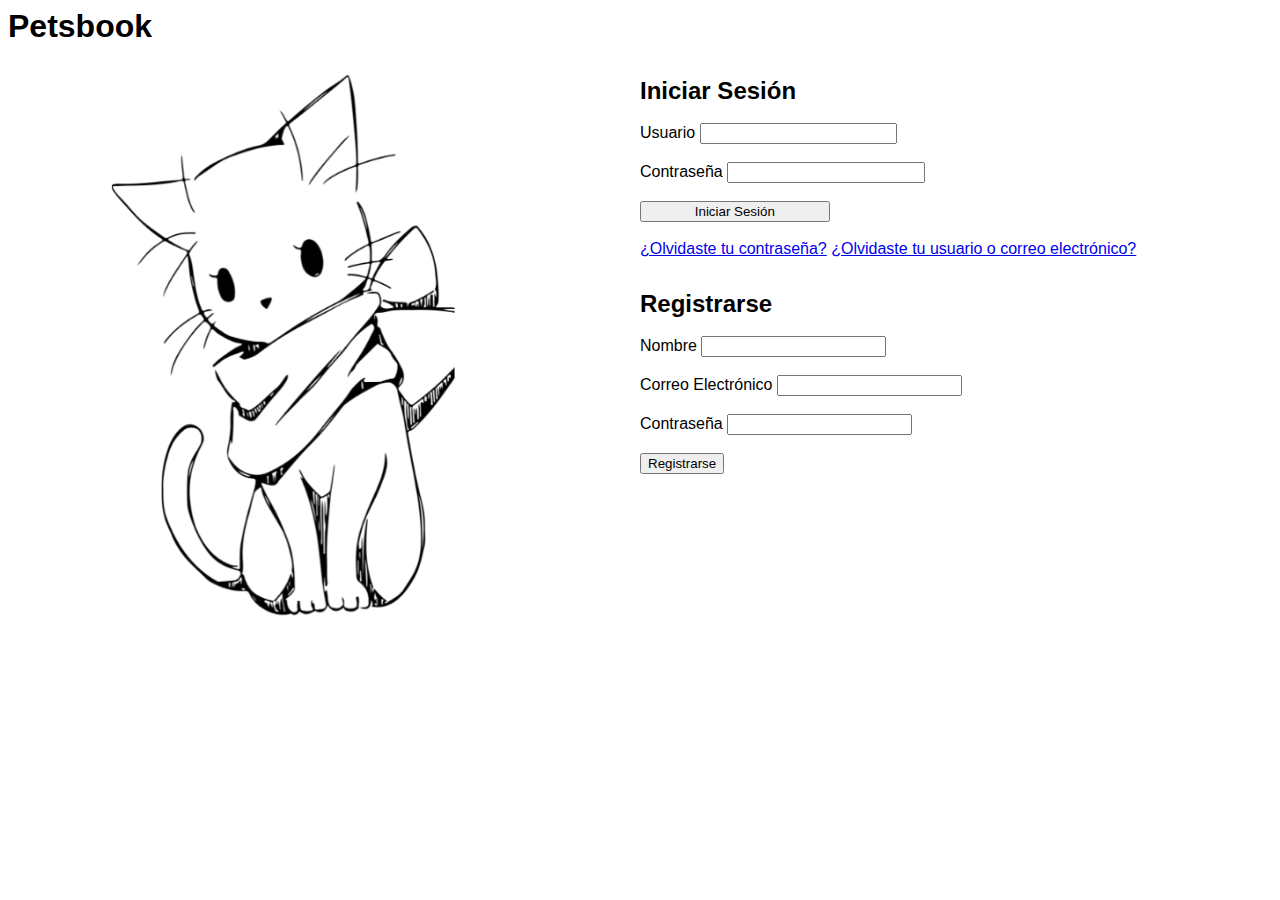
==== index.html @ 42d2437a "corrigiendo rutas" ====
<!DOCTYPE html>
<html lang="es">
<head>
  <meta charset="UTF-8">
  <title>Mi Aplicación Web</title>
  <link rel="stylesheet" href="styles/styles.css"> <!-- Enlace a archivo de estilos CSS -->
</head>
<body>
  <!-- Contenido de tu aplicación web aquí -->
  <header class="header">
    <!--<img src="/images/logo.png" class="logo" alt="Logo de PetsBook">-->
    <h1 class="title">Petsbook</h1>

  </header>
  <main>
    <container class="container">
        <img src="images/imagen01.png" alt="imagen">
    </container>
  <container class="container">
    <section id="inicio-sesion" class="registro-usuario">
      <h2>Iniciar Sesión</h2><br>
      <form class="formulario-inicio-container">
        <label for="usuario">Usuario</label>
        <input type="email" id="usuario" name="usuario" required class="input-design"><br><br>
        <label for="contrasena">Contraseña</label>
        <input type="password" id="contrasena" name="contrasena" required class="input-design"><br>
        <br><button type="button" class="button-iniciarSesion"  id="registro-boton" onclick="btnRegistrar()">Iniciar Sesión</button>
      </form>
      <br>
      <a href="recuperar-contraseña">¿Olvidaste tu contraseña?</a>
      <a href="recuperar-contraseña">¿Olvidaste tu usuario o correo electrónico?</a>

    </section>
      <section id="registro" class="registro-usuario">
      <h2>Registrarse</h2> <br>
      <form class="formulario-registro-container" id="formulario-registro"> 
        <label for="nombre">Nombre</label>
        <input type="text" id="nombre" name="nombre" required><br>
        <br><label for="correo">Correo Electrónico</label>
        <input type="email" id="correo" name="correo" required><br>
        <br><label for="contrasena">Contraseña</label>
        <input type="password" id="contrasena" name="contrasena" required><br>
        <br>
        <button type="button" > Registrarse</button>
      </form>
    </section>
  </container>
  
</main> 
<script src="js/datos-registro.js"></script>
</body>


</html>
---- styles/styles.css ----
body{
    font-family: Arial, Helvetica, sans-serif;
}

.logo{
    width: 70px;
  height: 70px;
}
h1{
    display: inline;
      }
main{
    display: flex;
    flex-wrap: nowrap;
    flex-direction: row;

    
}

.container{
    flex-basis: 50%;
}


.header h1, img, h2{
    align-items: center;
    margin: 0;
    
}

.registro-usuario{
    padding-top: 2em;
}


img{
    height: 600px;
    width: 550px;
}

.form-container {
    display: flex;
    flex-direction: column;

}

.button-iniciarSesion{
    width: 30%;
    
}

.input-design{
    width: 30%;
}
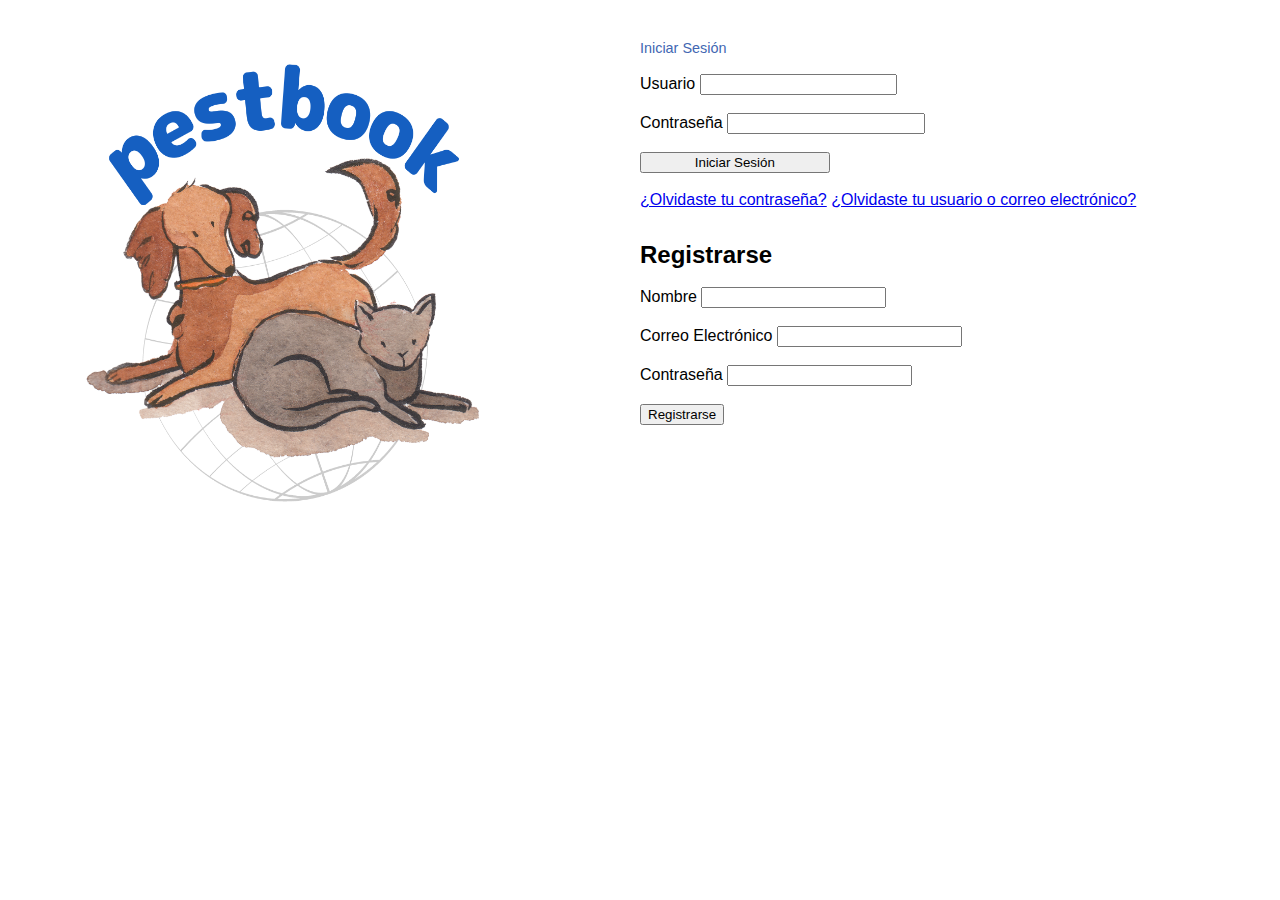
==== commit b89c8cd9: "cambiando imagen de página de inicio de sesión, modificando estilos en la etiqueta h2" ====
--- a/index.html
+++ b/index.html
@@ -8,17 +8,17 @@
 <body>
   <!-- Contenido de tu aplicación web aquí -->
   <header class="header">
-    <!--<img src="/images/logo.png" class="logo" alt="Logo de PetsBook">-->
-    <h1 class="title">Petsbook</h1>
+   
+    <!--<h1 class="title">Petsbook</h1>-->
 
   </header>
   <main>
     <container class="container">
-        <img src="images/imagen01.png" alt="imagen">
+        <img src="images/pestbook.png" alt="imagen">
     </container>
   <container class="container">
     <section id="inicio-sesion" class="registro-usuario">
-      <h2>Iniciar Sesión</h2><br>
+      <h2 class="subtitulo-iniciar-sesion">Iniciar Sesión</h2><br>
       <form class="formulario-inicio-container">
         <label for="usuario">Usuario</label>
         <input type="email" id="usuario" name="usuario" required class="input-design"><br><br>
@@ -41,7 +41,7 @@
         <br><label for="contrasena">Contraseña</label>
         <input type="password" id="contrasena" name="contrasena" required><br>
         <br>
-        <button type="button" > Registrarse</button>
+        <button type="button" >Registrarse</button>
       </form>
     </section>
   </container>
--- a/styles/styles.css
+++ b/styles/styles.css
@@ -10,6 +10,12 @@
 h1{
     display: inline;
       }
+
+.subtitulo-iniciar-sesion{
+    font-size: 0.9rem;
+    font-weight: 500;
+    color: #4267B2;
+}
 main{
     display: flex;
     flex-wrap: nowrap;
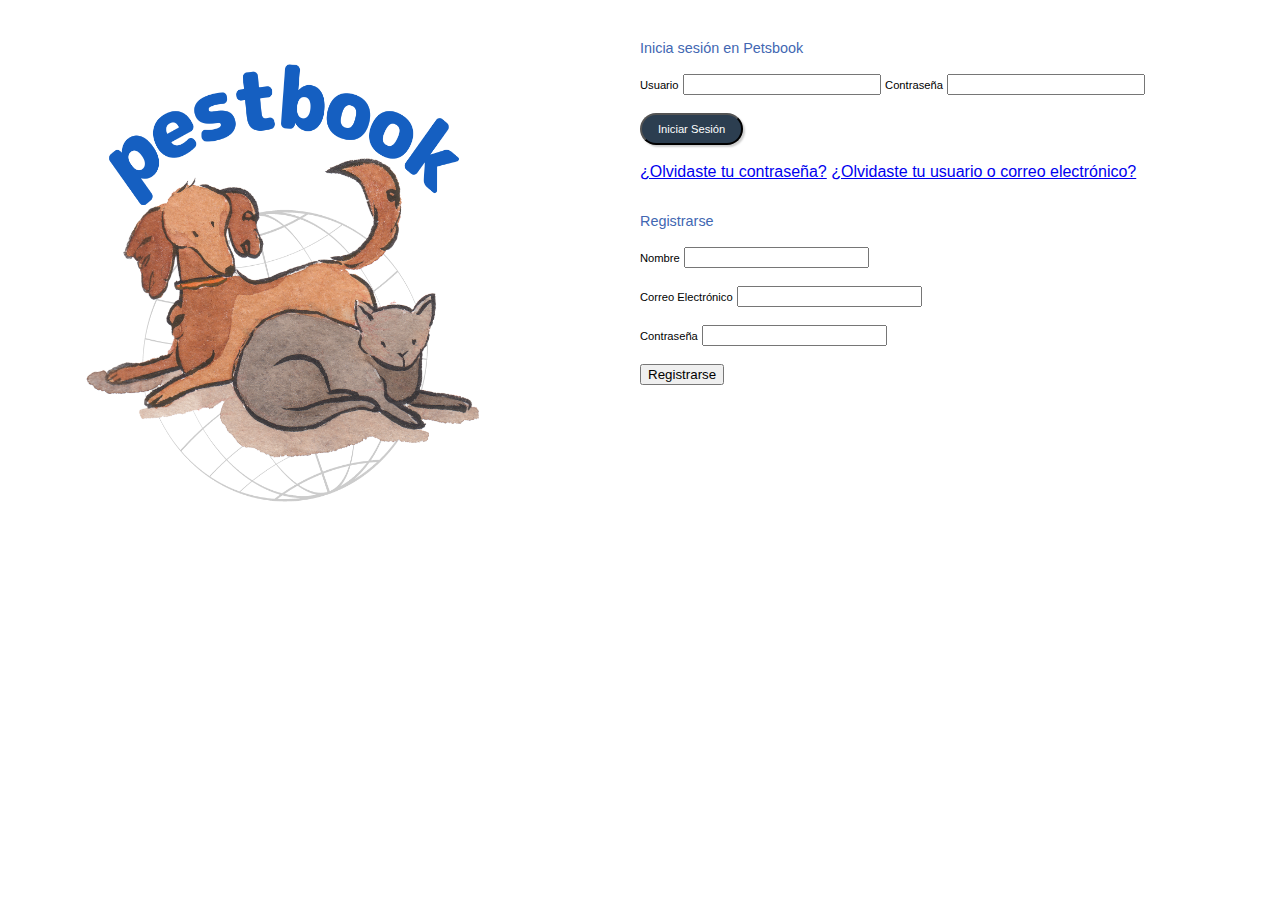
==== commit 20c767cf: "añadiendo etiquetas, clases y cambiando estilos al botón y labels" ====
--- a/index.html
+++ b/index.html
@@ -18,11 +18,11 @@
     </container>
   <container class="container">
     <section id="inicio-sesion" class="registro-usuario">
-      <h2 class="subtitulo-iniciar-sesion">Iniciar Sesión</h2><br>
+      <h2 class="subtitulo-iniciar-sesion">Inicia sesión en Petsbook</h2><br>
       <form class="formulario-inicio-container">
-        <label for="usuario">Usuario</label>
-        <input type="email" id="usuario" name="usuario" required class="input-design"><br><br>
-        <label for="contrasena">Contraseña</label>
+        <label for="usuario" class="label">Usuario</label>
+        <input type="email" id="usuario" name="usuario" required class="input-design">
+        <label for="contrasena" class="label">Contraseña</label>
         <input type="password" id="contrasena" name="contrasena" required class="input-design"><br>
         <br><button type="button" class="button-iniciarSesion"  id="registro-boton" onclick="btnRegistrar()">Iniciar Sesión</button>
       </form>
@@ -32,13 +32,13 @@
 
     </section>
       <section id="registro" class="registro-usuario">
-      <h2>Registrarse</h2> <br>
+      <h2 class="subtitulo-registrarse">Registrarse</h2> <br>
       <form class="formulario-registro-container" id="formulario-registro"> 
-        <label for="nombre">Nombre</label>
+        <label for="nombre" class="label">Nombre</label>
         <input type="text" id="nombre" name="nombre" required><br>
-        <br><label for="correo">Correo Electrónico</label>
+        <br><label for="correo" class="label">Correo Electrónico</label>
         <input type="email" id="correo" name="correo" required><br>
-        <br><label for="contrasena">Contraseña</label>
+        <br><label for="contrasena" class="label">Contraseña</label>
         <input type="password" id="contrasena" name="contrasena" required><br>
         <br>
         <button type="button" >Registrarse</button>
--- a/styles/styles.css
+++ b/styles/styles.css
@@ -11,10 +11,14 @@
     display: inline;
       }
 
-.subtitulo-iniciar-sesion{
+.subtitulo-iniciar-sesion, .subtitulo-registrarse{
     font-size: 0.9rem;
     font-weight: 500;
     color: #4267B2;
+}
+
+.label {
+    font-size: 0.7rem;
 }
 main{
     display: flex;
@@ -52,9 +56,19 @@
 }
 
 .button-iniciarSesion{
-    width: 30%;
-    
+    width: auto;
+    font-size: 0.7rem;
+    padding: 8px 16px;
+    border-radius: 20px;
+    background-color: #2c3e50;
+    color: #fff;
+    box-shadow: 2px 2px 2px rgba(0, 0, 0, 0.2);
+    transition: background-color 0.3s ease-in-out;
 }
+
+.button-iniciarSesion:hover {
+    background-color: #34495e;
+  }
 
 .input-design{
     width: 30%;
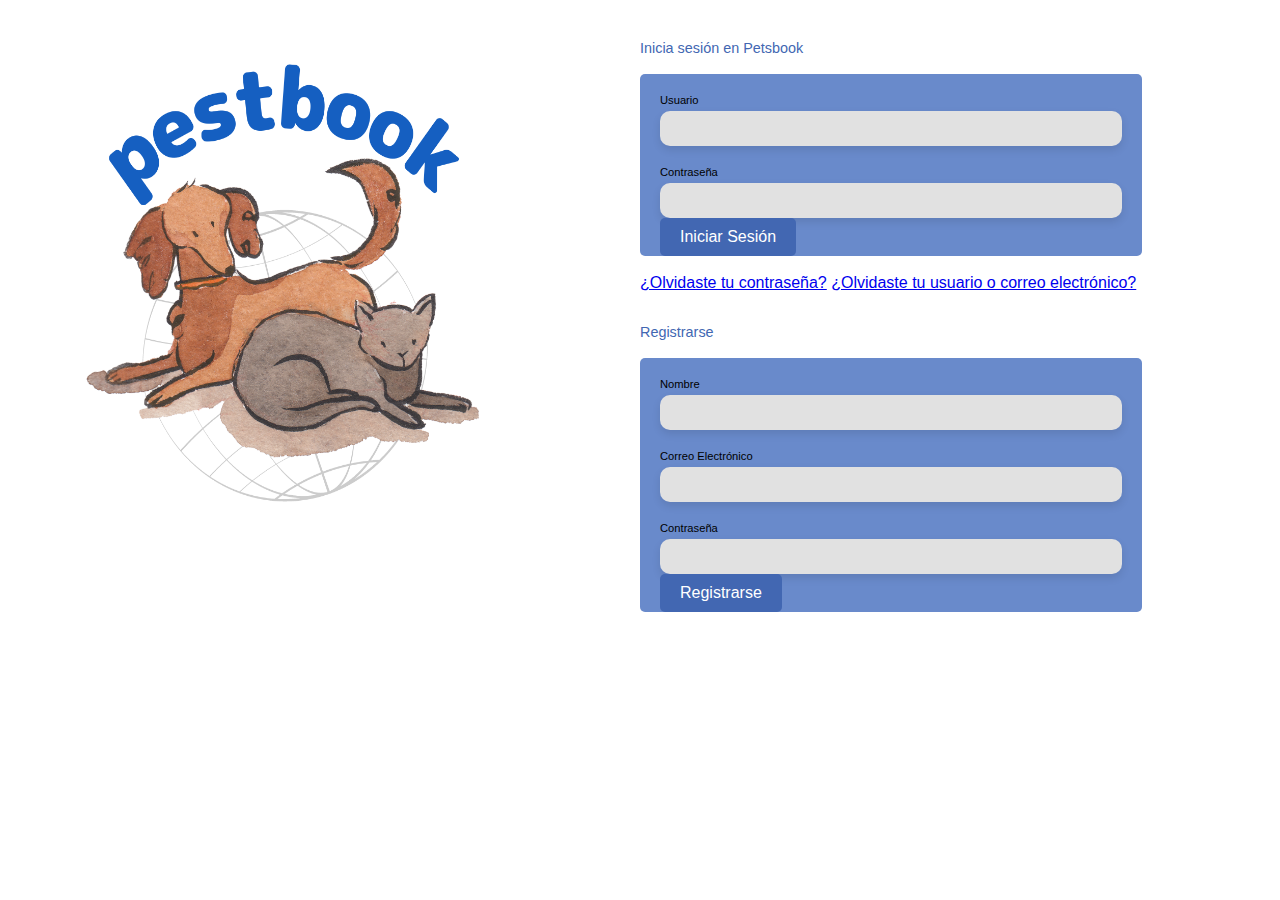
==== commit 3dfd0dd3: "añadiendo estilos y acomodando contenedores" ====
--- a/index.html
+++ b/index.html
@@ -23,8 +23,8 @@
         <label for="usuario" class="label">Usuario</label>
         <input type="email" id="usuario" name="usuario" required class="input-design">
         <label for="contrasena" class="label">Contraseña</label>
-        <input type="password" id="contrasena" name="contrasena" required class="input-design"><br>
-        <br><button type="button" class="button-iniciarSesion"  id="registro-boton" onclick="btnRegistrar()">Iniciar Sesión</button>
+        <input type="password" id="contrasena" name="contrasena" required class="input-design">
+        <button type="button" class="button-iniciarSesion"  id="registro-boton" onclick="btnRegistrar()">Iniciar Sesión</button>
       </form>
       <br>
       <a href="recuperar-contraseña">¿Olvidaste tu contraseña?</a>
@@ -35,13 +35,13 @@
       <h2 class="subtitulo-registrarse">Registrarse</h2> <br>
       <form class="formulario-registro-container" id="formulario-registro"> 
         <label for="nombre" class="label">Nombre</label>
-        <input type="text" id="nombre" name="nombre" required><br>
-        <br><label for="correo" class="label">Correo Electrónico</label>
-        <input type="email" id="correo" name="correo" required><br>
-        <br><label for="contrasena" class="label">Contraseña</label>
-        <input type="password" id="contrasena" name="contrasena" required><br>
-        <br>
-        <button type="button" >Registrarse</button>
+        <input type="text" id="nombre" name="nombre" required class="input-design">
+        <label for="correo" class="label">Correo Electrónico</label>
+        <input type="email" id="correo" name="correo" required class="input-design"> 
+       <label for="contrasena" class="label">Contraseña</label>
+        <input type="password" id="contrasena" name="contrasena" required class="input-design"><br>
+        
+        <button type="button" class="button-registro">Registrarse</button>
       </form>
     </section>
   </container>
--- a/styles/styles.css
+++ b/styles/styles.css
@@ -55,21 +55,53 @@
 
 }
 
-.button-iniciarSesion{
-    width: auto;
-    font-size: 0.7rem;
-    padding: 8px 16px;
-    border-radius: 20px;
-    background-color: #2c3e50;
-    color: #fff;
-    box-shadow: 2px 2px 2px rgba(0, 0, 0, 0.2);
-    transition: background-color 0.3s ease-in-out;
+.button-iniciarSesion, .button-registro{
+    background-color: #4267B2;
+  color: white;
+  font-size: 16px;
+  border: none;
+  border-radius: 5px;
+  padding: 10px 20px;
+  cursor: pointer;
 }
 
-.button-iniciarSesion:hover {
+.button-iniciarSesion:hover , .button-registro:hover{
     background-color: #34495e;
   }
 
 .input-design{
-    width: 30%;
-}+
+border-radius: 10px;
+  border: none;
+  padding: 10px;
+  background-color: #e1e1e1;
+  box-shadow: 0 4px 8px rgba(0, 0, 0, 0.1);
+  transition: all 0.3s ease-in-out;
+  width: 100%;
+  
+
+}
+
+.input-design:focus{
+
+        outline: none;
+        box-shadow: 0 4px 8px rgba(0, 0, 0, 0.2);
+}
+
+.formulario-inicio-container, .formulario-registro-container{
+    border: none;
+    padding-right: 40px;
+    padding-left: 20px;
+    margin: 0;
+    background-color: #698acb;
+    border-radius: 5px;
+    width: 70%;
+  }
+
+  .formulario-inicio-container label, .formulario-registro-container label{
+    padding-top: 20px;
+    font-weight:400;
+  font-size: 0.7rem;
+  display: block;
+  margin-bottom: 5px;
+  }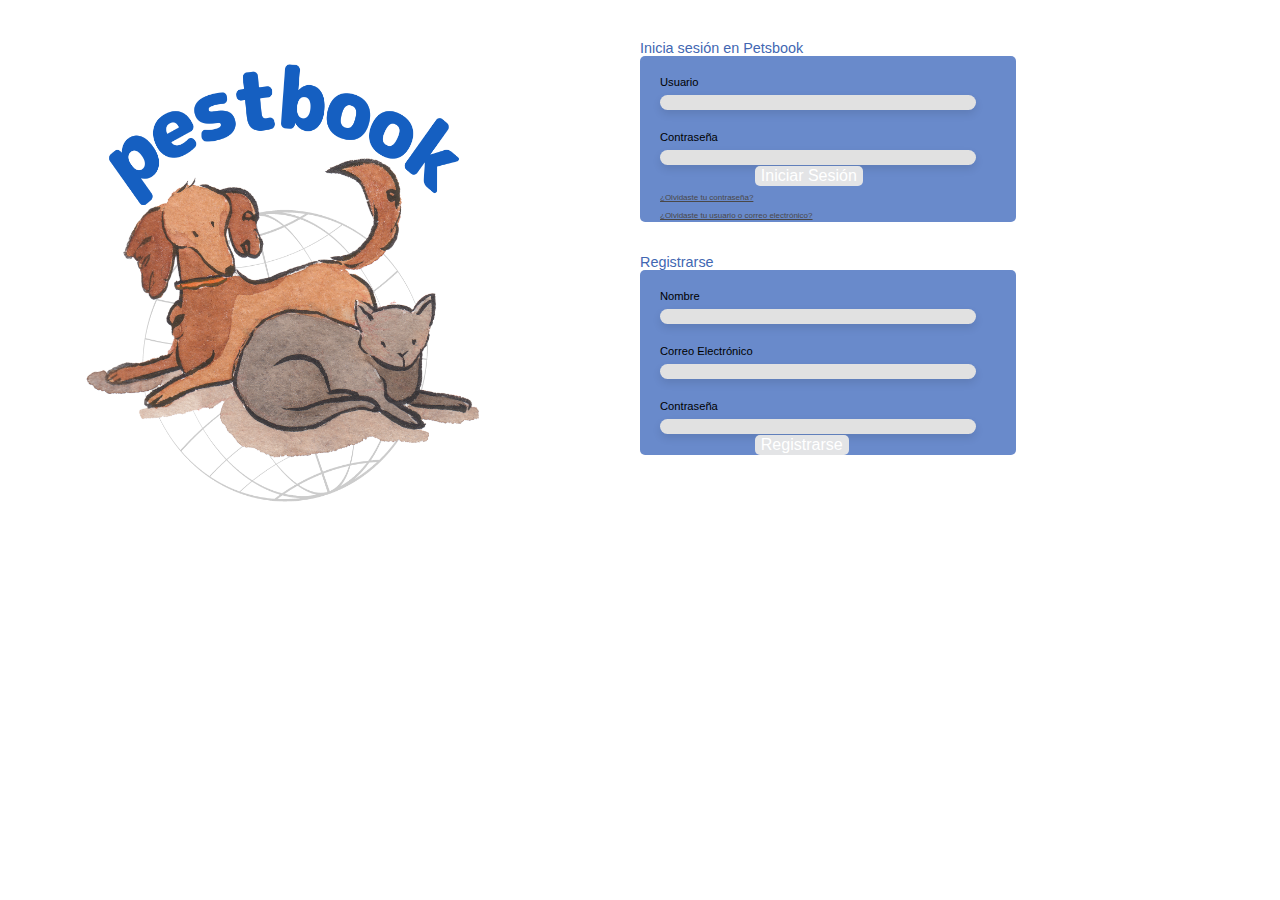
==== commit 5a2f38e3: "añadiendo estilos css" ====
--- a/index.html
+++ b/index.html
@@ -14,25 +14,27 @@
   </header>
   <main>
     <container class="container">
-        <img src="images/pestbook.png" alt="imagen">
+        <div class="container-img"><img src="images/pestbook.png" alt="imagen"></div>
     </container>
   <container class="container">
     <section id="inicio-sesion" class="registro-usuario">
-      <h2 class="subtitulo-iniciar-sesion">Inicia sesión en Petsbook</h2><br>
+      <h2 class="subtitulo-iniciar-sesion">Inicia sesión en Petsbook</h2>
       <form class="formulario-inicio-container">
         <label for="usuario" class="label">Usuario</label>
         <input type="email" id="usuario" name="usuario" required class="input-design">
         <label for="contrasena" class="label">Contraseña</label>
         <input type="password" id="contrasena" name="contrasena" required class="input-design">
         <button type="button" class="button-iniciarSesion"  id="registro-boton" onclick="btnRegistrar()">Iniciar Sesión</button>
+        <div class="recuperar-contrasenia">
+          <a href="#">¿Olvidaste tu contraseña?</a> <br>
+        <a href="#">¿Olvidaste tu usuario o correo electrónico?</a>
+        </div>
       </form>
-      <br>
-      <a href="recuperar-contraseña">¿Olvidaste tu contraseña?</a>
-      <a href="recuperar-contraseña">¿Olvidaste tu usuario o correo electrónico?</a>
+    
 
     </section>
       <section id="registro" class="registro-usuario">
-      <h2 class="subtitulo-registrarse">Registrarse</h2> <br>
+      <h2 class="subtitulo-registrarse">Registrarse</h2>
       <form class="formulario-registro-container" id="formulario-registro"> 
         <label for="nombre" class="label">Nombre</label>
         <input type="text" id="nombre" name="nombre" required class="input-design">
--- a/styles/styles.css
+++ b/styles/styles.css
@@ -30,7 +30,9 @@
 
 .container{
     flex-basis: 50%;
+    width: 50%;
 }
+
 
 
 .header h1, img, h2{
@@ -56,24 +58,24 @@
 }
 
 .button-iniciarSesion, .button-registro{
-    background-color: #4267B2;
+    background-color: #e3e4e6;
   color: white;
   font-size: 16px;
   border: none;
   border-radius: 5px;
-  padding: 10px 20px;
+  
   cursor: pointer;
 }
 
 .button-iniciarSesion:hover , .button-registro:hover{
-    background-color: #34495e;
+    background-color: #e3e4e6;
   }
 
 .input-design{
 
 border-radius: 10px;
   border: none;
-  padding: 10px;
+  padding: 0px;
   background-color: #e1e1e1;
   box-shadow: 0 4px 8px rgba(0, 0, 0, 0.1);
   transition: all 0.3s ease-in-out;
@@ -95,7 +97,7 @@
     margin: 0;
     background-color: #698acb;
     border-radius: 5px;
-    width: 70%;
+    width: 50%;
   }
 
   .formulario-inicio-container label, .formulario-registro-container label{
@@ -104,4 +106,16 @@
   font-size: 0.7rem;
   display: block;
   margin-bottom: 5px;
-  }+  }
+
+  .recuperar-contrasenia a{
+    font-size: 0.5rem;
+    color: #4a4848;
+  }
+
+  .formulario-inicio-container button, .formulario-registro-container button {
+    margin-left: 30%;
+   
+  }
+
+  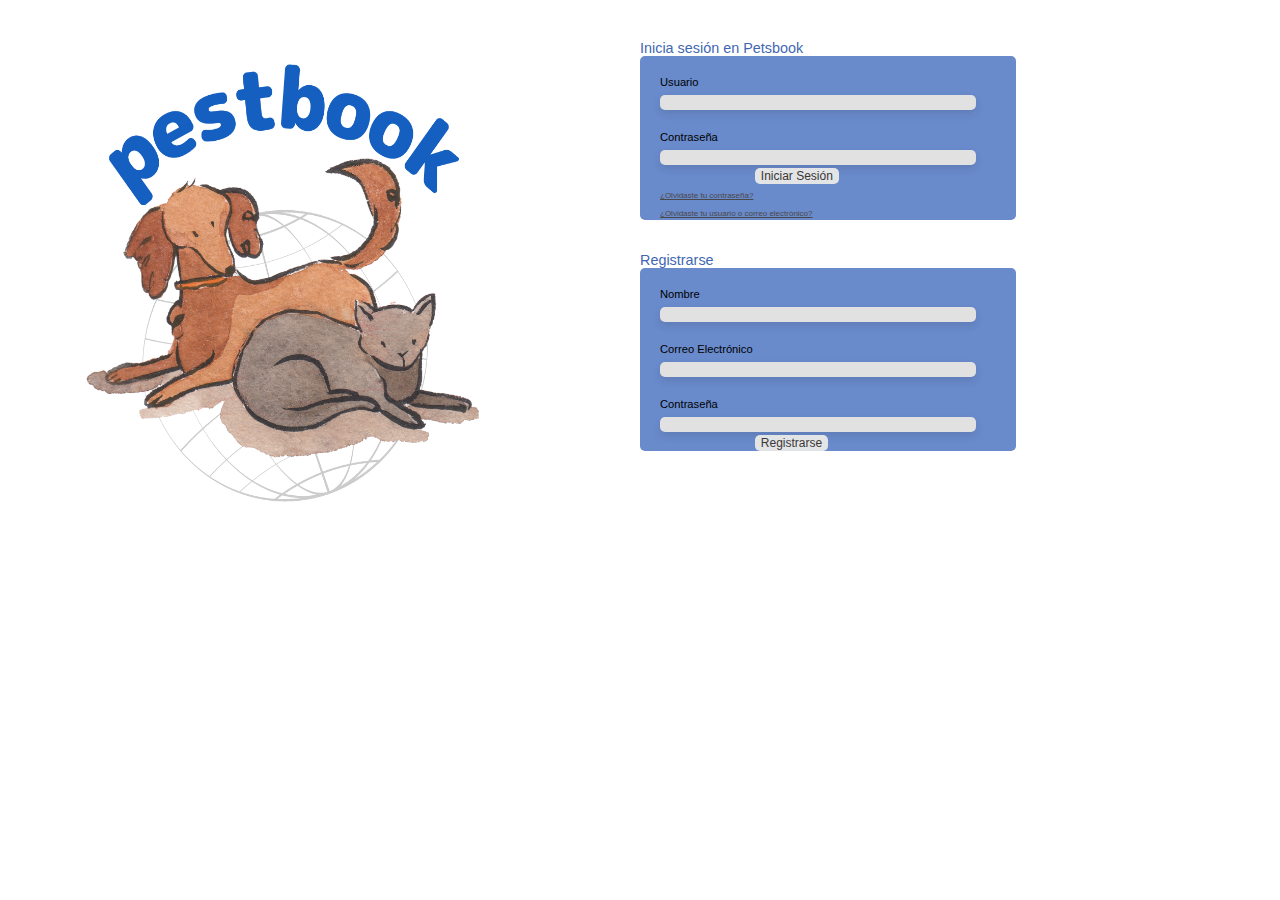
==== commit 8cc9b7a4: "añadiendo codigo" ====
--- a/index.html
+++ b/index.html
@@ -24,7 +24,7 @@
         <input type="email" id="usuario" name="usuario" required class="input-design">
         <label for="contrasena" class="label">Contraseña</label>
         <input type="password" id="contrasena" name="contrasena" required class="input-design">
-        <button type="button" class="button-iniciarSesion"  id="registro-boton" onclick="btnRegistrar()">Iniciar Sesión</button>
+        <button type="button" class="button-iniciarSesion"  id="registro-boton">Iniciar Sesión</button>
         <div class="recuperar-contrasenia">
           <a href="#">¿Olvidaste tu contraseña?</a> <br>
         <a href="#">¿Olvidaste tu usuario o correo electrónico?</a>
--- a/styles/styles.css
+++ b/styles/styles.css
@@ -59,8 +59,8 @@
 
 .button-iniciarSesion, .button-registro{
     background-color: #e3e4e6;
-  color: white;
-  font-size: 16px;
+  color: rgb(57, 55, 55);
+  font-size: 12px;
   border: none;
   border-radius: 5px;
   
@@ -73,7 +73,7 @@
 
 .input-design{
 
-border-radius: 10px;
+border-radius: 5px;
   border: none;
   padding: 0px;
   background-color: #e1e1e1;
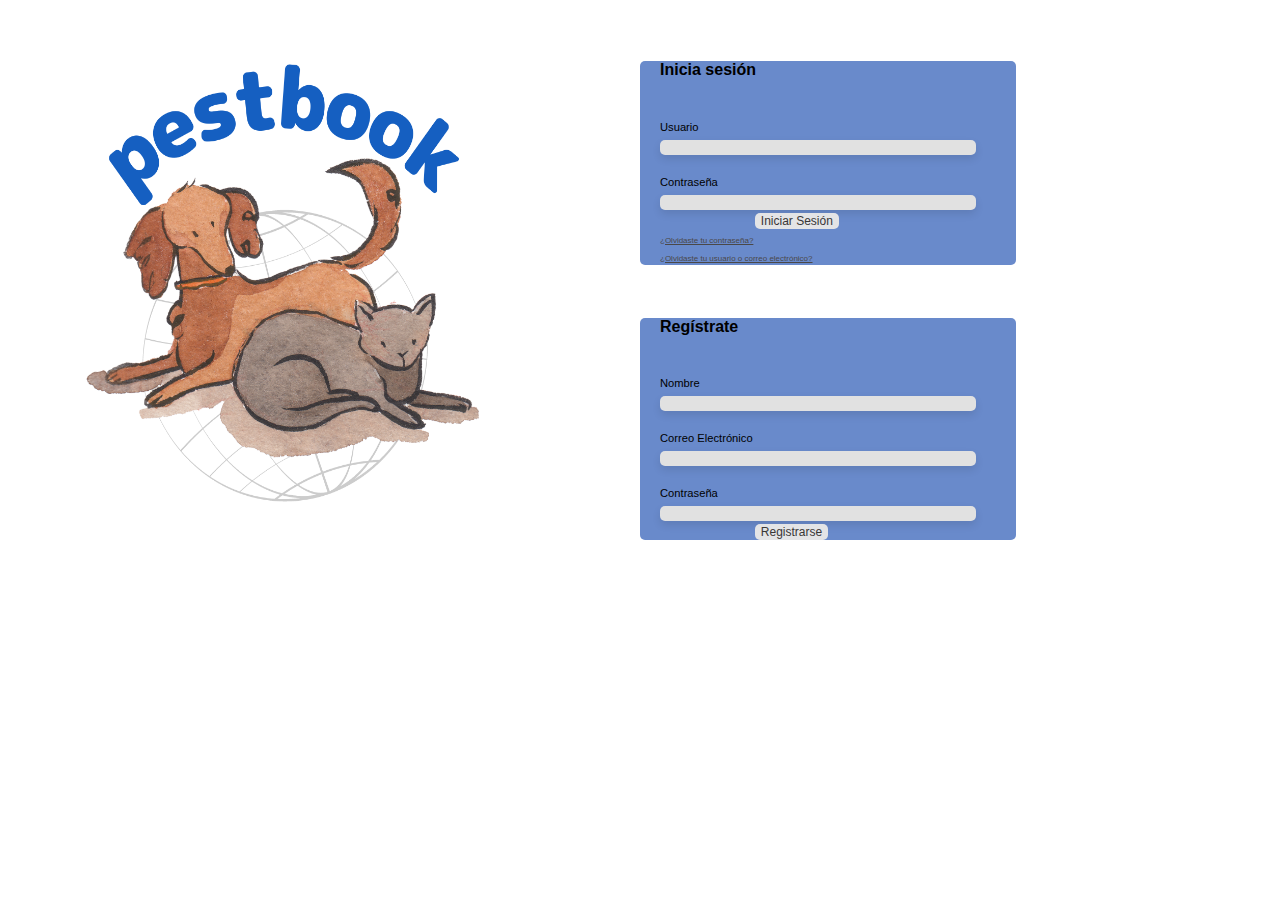
==== commit af4c155e: "adding changes in container" ====
--- a/index.html
+++ b/index.html
@@ -18,8 +18,9 @@
     </container>
   <container class="container">
     <section id="inicio-sesion" class="registro-usuario">
-      <h2 class="subtitulo-iniciar-sesion">Inicia sesión en Petsbook</h2>
+      
       <form class="formulario-inicio-container">
+        <h4>Inicia sesión</h4>
         <label for="usuario" class="label">Usuario</label>
         <input type="email" id="usuario" name="usuario" required class="input-design">
         <label for="contrasena" class="label">Contraseña</label>
@@ -34,22 +35,24 @@
 
     </section>
       <section id="registro" class="registro-usuario">
-      <h2 class="subtitulo-registrarse">Registrarse</h2>
+      
       <form class="formulario-registro-container" id="formulario-registro"> 
+        <h4>Regístrate</h4>
         <label for="nombre" class="label">Nombre</label>
         <input type="text" id="nombre" name="nombre" required class="input-design">
         <label for="correo" class="label">Correo Electrónico</label>
-        <input type="email" id="correo" name="correo" required class="input-design"> 
+        <input type="email" id="email" name="correo" required class="input-design"> 
        <label for="contrasena" class="label">Contraseña</label>
         <input type="password" id="contrasena" name="contrasena" required class="input-design"><br>
         
-        <button type="button" class="button-registro">Registrarse</button>
+        <button type="button" class="button-registro" onclick="guardarDatos()">Registrarse</button>
       </form>
     </section>
   </container>
   
 </main> 
 <script src="js/datos-registro.js"></script>
+<script src="js/funciones.js"></script>
 </body>
 
 
